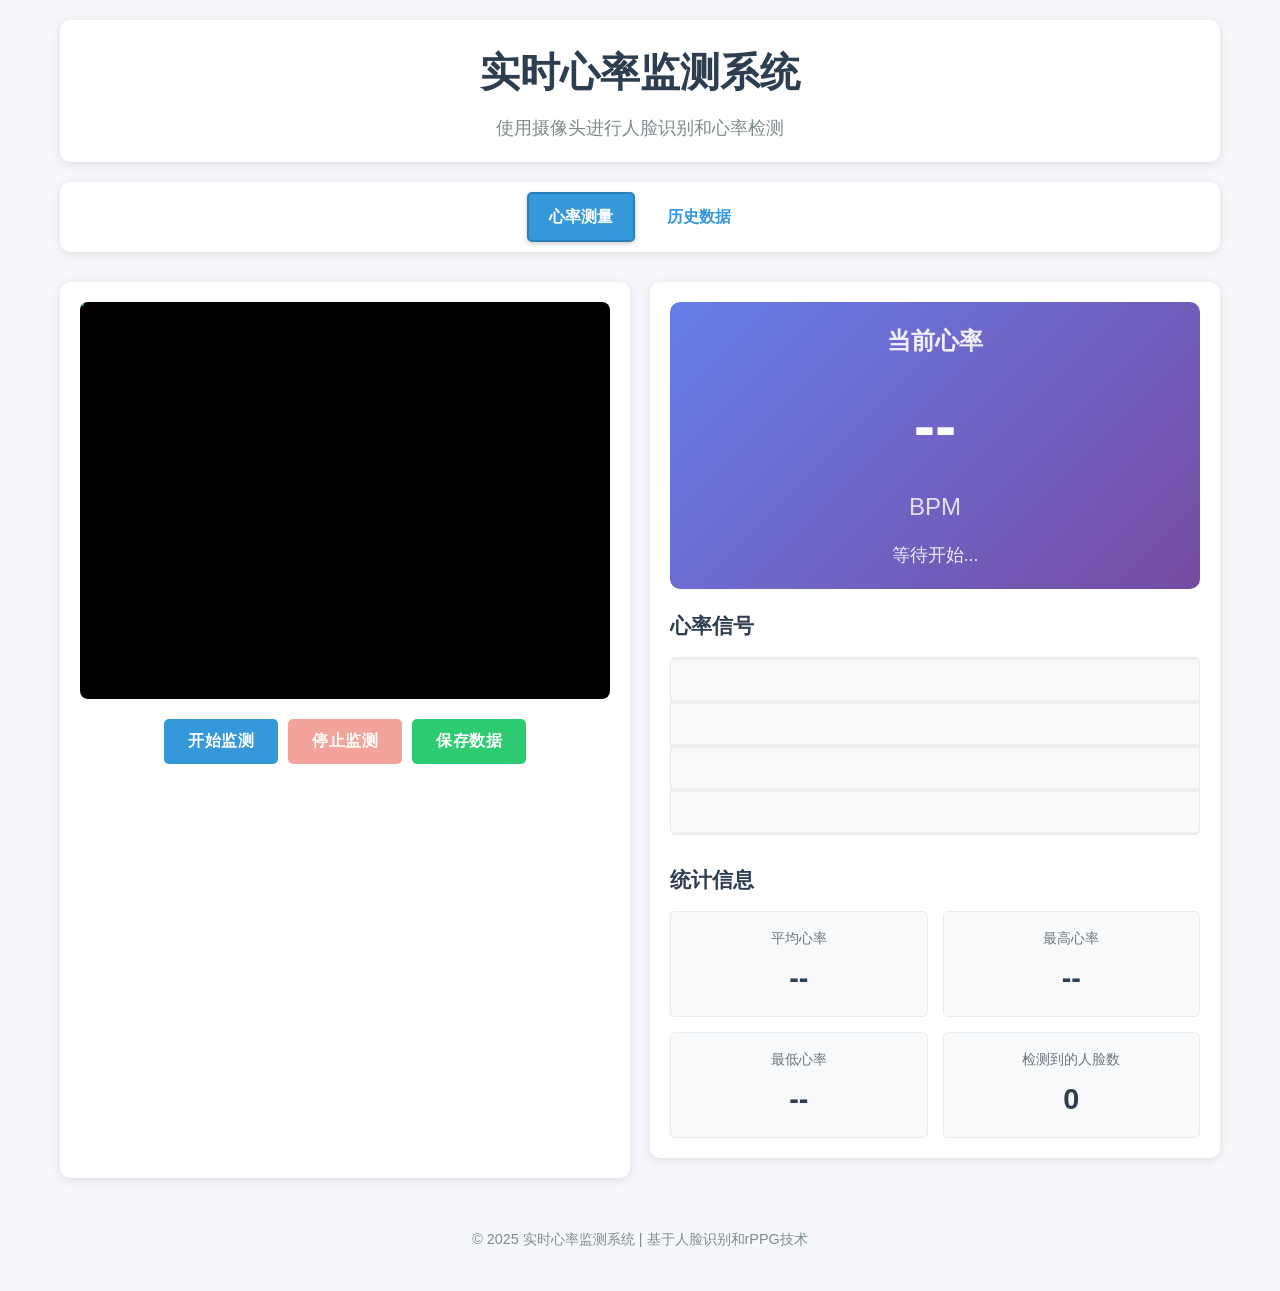
==== frontend/index.html @ 2ba1f912 "first commit" ====
<!DOCTYPE html>
<html lang="zh-CN">
<head>
    <meta charset="UTF-8">
    <meta name="viewport" content="width=device-width, initial-scale=1.0">
    <title>实时心率监测系统</title>
    <link rel="stylesheet" href="css/styles.css">
</head>
<body>
    <div class="container">
        <header>
            <h1>实时心率监测系统</h1>
            <p>使用摄像头进行人脸识别和心率检测</p>
        </header>

        <nav class="nav">
            <a href="index.html" class="nav-link active">心率测量</a>
            <a href="history.html" class="nav-link">历史数据</a>
        </nav>

        <main>
            <div class="camera-section">
                <div class="camera-container">
                    <video id="video" autoplay playsinline></video>
                    <canvas id="canvas" style="display: none;"></canvas>
                    <div class="overlay">
                        <div id="face-detection" class="face-detection"></div>
                    </div>
                </div>
                <div class="controls">
                    <button id="start-btn" class="btn btn-primary">开始监测</button>
                    <button id="stop-btn" class="btn btn-secondary" disabled>停止监测</button>
                    <button id="save-btn" class="btn btn-success">保存数据</button>
                </div>
            </div>

            <div class="results-section">
                <div class="heart-rate-display">
                    <h2>当前心率</h2>
                    <div id="heart-rate" class="heart-rate">--</div>
                    <div id="heart-rate-unit" class="heart-rate-unit">BPM</div>
                    <div id="status" class="status">等待开始...</div>
                </div>

                <div class="signal-section">
                    <h3>心率信号</h3>
                    <canvas id="signal-chart" width="300" height="100"></canvas>
                </div>

                <div class="stats-section">
                    <h3>统计信息</h3>
                    <div class="stats-grid">
                        <div class="stat-item">
                            <span class="stat-label">平均心率</span>
                            <span id="avg-hr" class="stat-value">--</span>
                        </div>
                        <div class="stat-item">
                            <span class="stat-label">最高心率</span>
                            <span id="max-hr" class="stat-value">--</span>
                        </div>
                        <div class="stat-item">
                            <span class="stat-label">最低心率</span>
                            <span id="min-hr" class="stat-value">--</span>
                        </div>
                        <div class="stat-item">
                            <span class="stat-label">检测到的人脸数</span>
                            <span id="face-count" class="stat-value">0</span>
                        </div>
                    </div>
                </div>
            </div>


        </main>

        <footer>
            <p>&copy; 2025 实时心率监测系统 | 基于人脸识别和rPPG技术</p>
        </footer>
    </div>

    <!-- JavaScript Files -->
    <script src="js/camera.js"></script>
    <script src="js/websocket.js"></script>
    <script src="js/ui.js"></script>
    <script src="js/app.js"></script>
</body>
</html>
---- frontend/css/styles.css ----
/* Reset and base styles */
* {
    margin: 0;
    padding: 0;
    box-sizing: border-box;
}

body {
    font-family: 'Segoe UI', Tahoma, Geneva, Verdana, sans-serif;
    background-color: #f5f7fa;
    color: #333;
    line-height: 1.6;
}

.container {
    max-width: 1200px;
    margin: 0 auto;
    padding: 20px;
}

/* Header styles */
header {
    text-align: center;
    margin-bottom: 20px;
    padding: 20px;
    background-color: #ffffff;
    border-radius: 10px;
    box-shadow: 0 2px 10px rgba(0, 0, 0, 0.1);
}

/* Navigation styles */
.nav {
    display: flex;
    justify-content: center;
    gap: 10px;
    margin-bottom: 30px;
    background-color: #ffffff;
    padding: 10px;
    border-radius: 10px;
    box-shadow: 0 2px 10px rgba(0, 0, 0, 0.1);
}

.nav-link {
    display: inline-block;
    padding: 10px 20px;
    text-decoration: none;
    color: #3498db;
    border-radius: 5px;
    font-weight: 600;
    transition: all 0.3s ease;
    border: 2px solid transparent;
}

.nav-link:hover {
    background-color: #f0f8ff;
    transform: translateY(-2px);
    box-shadow: 0 4px 8px rgba(0, 0, 0, 0.1);
}

.nav-link.active {
    background-color: #3498db;
    color: white;
    border-color: #2980b9;
    box-shadow: 0 2px 5px rgba(0, 0, 0, 0.2);
}

header h1 {
    color: #2c3e50;
    font-size: 2.5em;
    margin-bottom: 10px;
}

header p {
    color: #7f8c8d;
    font-size: 1.1em;
}

/* Main layout */
main {
    display: grid;
    grid-template-columns: 1fr;
    gap: 20px;
}

@media (min-width: 768px) {
    main {
        grid-template-columns: 1fr 1fr;
    }
    
    .camera-section {
        grid-row: 1 / 3;
    }
}

/* Camera section */
.camera-section {
    background-color: #ffffff;
    border-radius: 10px;
    padding: 20px;
    box-shadow: 0 2px 10px rgba(0, 0, 0, 0.1);
}

.camera-container {
    position: relative;
    width: 100%;
    padding-top: 75%; /* 4:3 Aspect Ratio */
    margin-bottom: 20px;
    overflow: hidden;
    border-radius: 8px;
    background-color: #000;
}

#video {
    position: absolute;
    top: 0;
    left: 0;
    width: 100%;
    height: 100%;
    object-fit: cover;
}

.overlay {
    position: absolute;
    top: 0;
    left: 0;
    width: 100%;
    height: 100%;
    pointer-events: none;
}

.face-detection {
    position: absolute;
    border: 2px solid #2ecc71;
    border-radius: 4px;
    transition: all 0.3s ease;
}

.controls {
    display: flex;
    gap: 10px;
    justify-content: center;
    flex-wrap: wrap;
}

/* Button styles */
.btn {
    padding: 12px 24px;
    border: none;
    border-radius: 5px;
    font-size: 1em;
    font-weight: 600;
    cursor: pointer;
    transition: all 0.3s ease;
    text-transform: uppercase;
    letter-spacing: 0.5px;
}

.btn:hover {
    transform: translateY(-2px);
    box-shadow: 0 4px 8px rgba(0, 0, 0, 0.2);
}

.btn:disabled {
    opacity: 0.5;
    cursor: not-allowed;
    transform: none;
    box-shadow: none;
}

.btn-primary {
    background-color: #3498db;
    color: white;
}

.btn-primary:hover:not(:disabled) {
    background-color: #2980b9;
}

.btn-secondary {
    background-color: #e74c3c;
    color: white;
}

.btn-secondary:hover:not(:disabled) {
    background-color: #c0392b;
}

.btn-success {
    background-color: #2ecc71;
    color: white;
}

.btn-success:hover:not(:disabled) {
    background-color: #27ae60;
}

/* Results section */
.results-section {
    background-color: #ffffff;
    border-radius: 10px;
    padding: 20px;
    box-shadow: 0 2px 10px rgba(0, 0, 0, 0.1);
}

/* Heart rate display */
.heart-rate-display {
    text-align: center;
    margin-bottom: 20px;
    padding: 20px;
    background: linear-gradient(135deg, #667eea 0%, #764ba2 100%);
    border-radius: 10px;
    color: white;
}

.heart-rate-display h2 {
    font-size: 1.5em;
    margin-bottom: 15px;
    opacity: 0.9;
}

.heart-rate {
    font-size: 4em;
    font-weight: bold;
    margin-bottom: 10px;
    animation: pulse 1s ease-in-out infinite;
}

@keyframes pulse {
    0%, 100% {
        transform: scale(1);
    }
    50% {
        transform: scale(1.05);
    }
}

.heart-rate-unit {
    font-size: 1.5em;
    margin-bottom: 15px;
    opacity: 0.8;
}

.status {
    font-size: 1.1em;
    opacity: 0.9;
}

/* Signal section */
.signal-section {
    margin-bottom: 20px;
}

.signal-section h3 {
    color: #2c3e50;
    margin-bottom: 15px;
    font-size: 1.3em;
}

#signal-chart {
    width: 100%;
    height: auto;
    background-color: #f8f9fa;
    border-radius: 5px;
    border: 1px solid #e9ecef;
}

/* Stats section */
.stats-section h3 {
    color: #2c3e50;
    margin-bottom: 15px;
    font-size: 1.3em;
}

.stats-grid {
    display: grid;
    grid-template-columns: 1fr 1fr;
    gap: 15px;
}

.stat-item {
    background-color: #f8f9fa;
    padding: 15px;
    border-radius: 5px;
    text-align: center;
    border: 1px solid #e9ecef;
    transition: all 0.3s ease;
}

.stat-item:hover {
    transform: translateY(-2px);
    box-shadow: 0 4px 8px rgba(0, 0, 0, 0.1);
}

.stat-label {
    display: block;
    font-size: 0.9em;
    color: #6c757d;
    margin-bottom: 5px;
}

.stat-value {
    display: block;
    font-size: 1.8em;
    font-weight: bold;
    color: #2c3e50;
}

/* History section */
.history-section {
    background-color: #ffffff;
    border-radius: 10px;
    padding: 20px;
    box-shadow: 0 2px 10px rgba(0, 0, 0, 0.1);
    grid-column: 1 / -1;
}

.history-section h2 {
    color: #2c3e50;
    margin-bottom: 20px;
    font-size: 1.8em;
}

.history-list {
    max-height: 300px;
    overflow-y: auto;
    padding: 10px;
    background-color: #f8f9fa;
    border-radius: 5px;
    border: 1px solid #e9ecef;
}

.history-item {
    background-color: white;
    padding: 15px;
    margin-bottom: 10px;
    border-radius: 5px;
    box-shadow: 0 1px 3px rgba(0, 0, 0, 0.1);
    transition: all 0.3s ease;
}

.history-item:hover {
    transform: translateY(-1px);
    box-shadow: 0 3px 6px rgba(0, 0, 0, 0.15);
}

.history-item:last-child {
    margin-bottom: 0;
}

.history-item-content {
    display: flex;
    justify-content: space-between;
    align-items: center;
    flex-wrap: wrap;
    gap: 10px;
}

.history-item-heart-rate {
    font-size: 1.5em;
    font-weight: bold;
    color: #2c3e50;
    flex-shrink: 0;
}

.history-item-meta {
    display: flex;
    flex-direction: column;
    gap: 5px;
    font-size: 0.9em;
}

.history-item-time {
    color: #6c757d;
}

.history-item-device {
    color: #3498db;
    font-weight: 500;
}

/* Backward compatibility */
.history-time,
.history-hr {
    display: none;
}

/* Footer */
footer {
    text-align: center;
    margin-top: 30px;
    padding: 20px;
    color: #7f8c8d;
    font-size: 0.9em;
}

/* Loading spinner */
.loading {
    display: inline-block;
    width: 20px;
    height: 20px;
    border: 3px solid rgba(255,255,255,.3);
    border-radius: 50%;
    border-top-color: #fff;
    animation: spin 1s ease-in-out infinite;
}

@keyframes spin {
    to { transform: rotate(360deg); }
}

/* Responsive adjustments */
@media (max-width: 480px) {
    header h1 {
        font-size: 2em;
    }
    
    .heart-rate {
        font-size: 3em;
    }
    
    .controls {
        flex-direction: column;
    }
    
    .controls .btn {
        width: 100%;
    }
    
    .stats-grid {
        grid-template-columns: 1fr;
    }
}
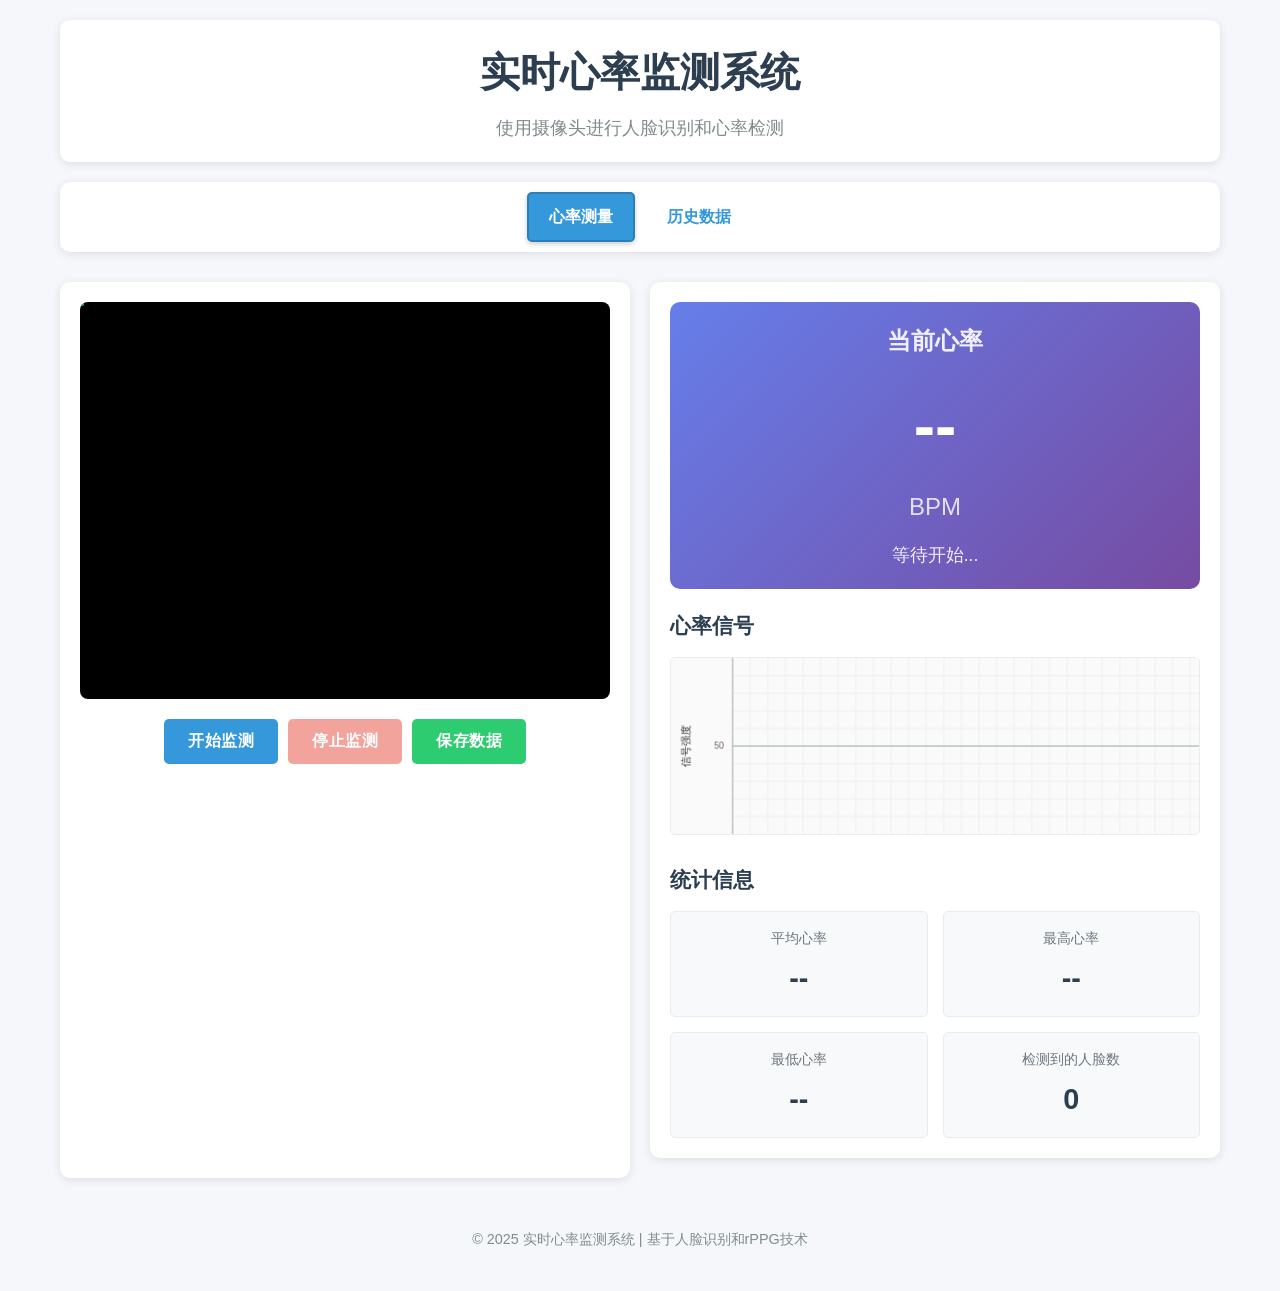
==== commit 319dfdb3: "修复历史数据时间显示问题，优化心率信号图表，添加ECG样式，修复numpy导入错误" ====
--- a/frontend/index.html
+++ b/frontend/index.html
@@ -44,7 +44,7 @@
 
                 <div class="signal-section">
                     <h3>心率信号</h3>
-                    <canvas id="signal-chart" width="300" height="100"></canvas>
+                    <canvas id="signal-chart" width="600" height="200"></canvas>
                 </div>
 
                 <div class="stats-section">
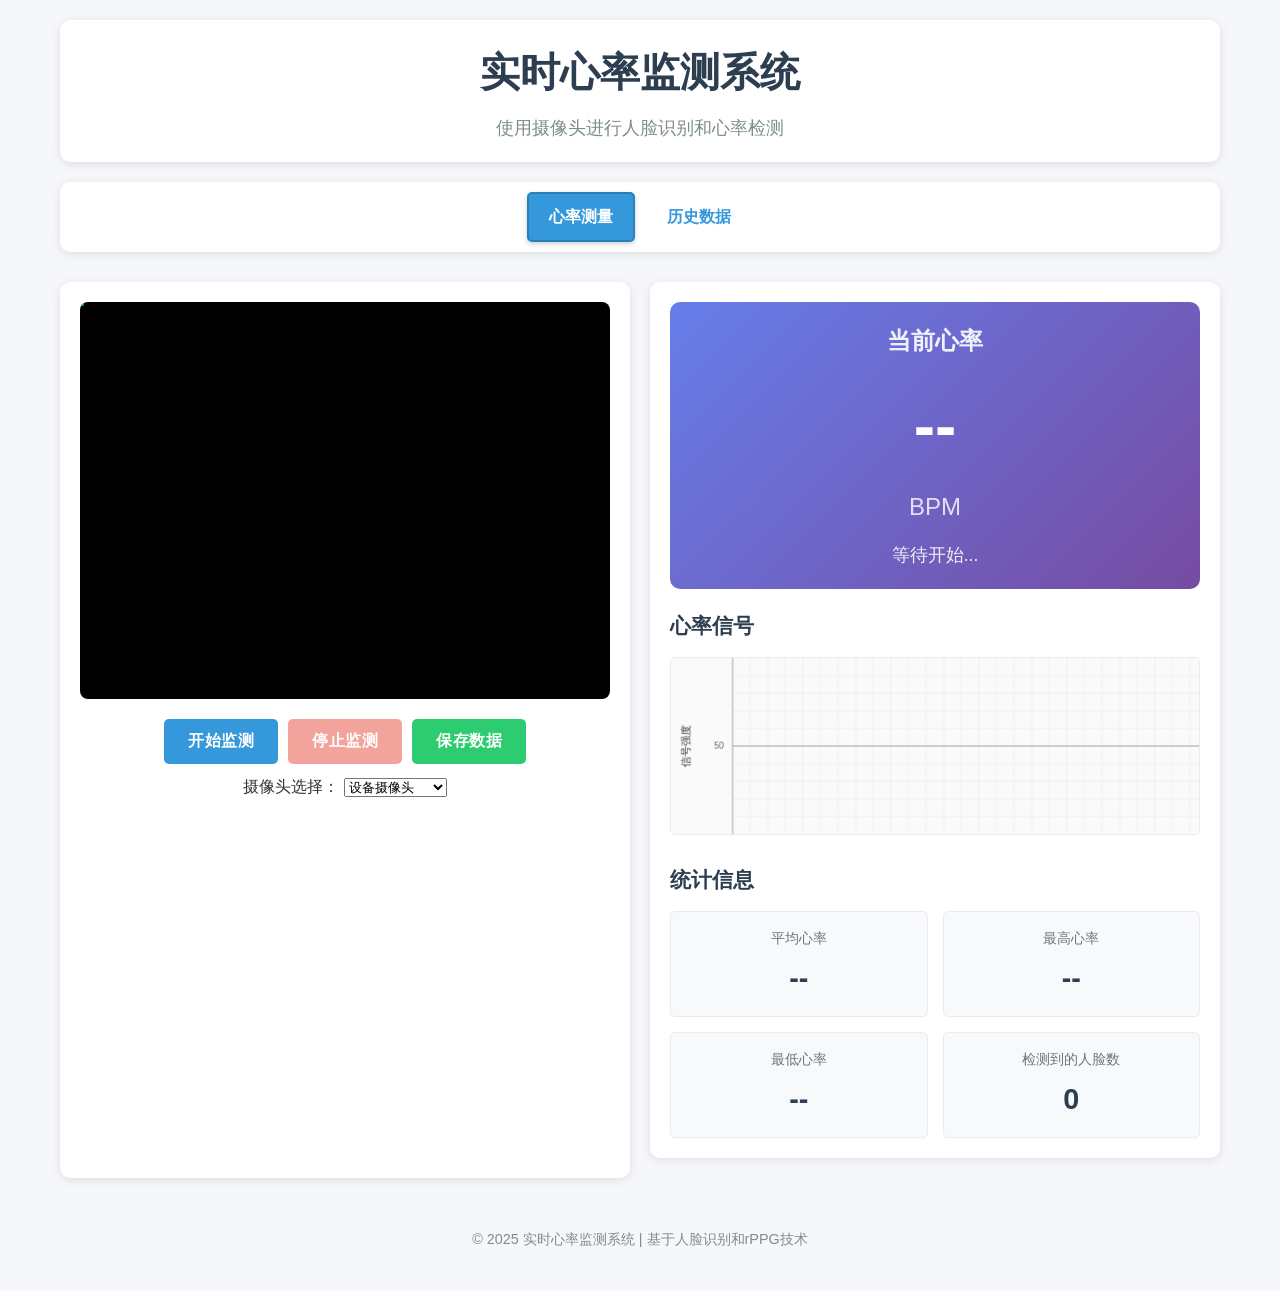
==== commit 0c95d5f9: "Enhance face detection for glasses with glare: added glare reduction, contrast enhancement, and mult" ====
--- a/frontend/index.html
+++ b/frontend/index.html
@@ -31,6 +31,14 @@
                     <button id="start-btn" class="btn btn-primary">开始监测</button>
                     <button id="stop-btn" class="btn btn-secondary" disabled>停止监测</button>
                     <button id="save-btn" class="btn btn-success">保存数据</button>
+                    <div class="camera-selector">
+                        <label for="camera-source">摄像头选择：</label>
+                        <select id="camera-source" class="select">
+                            <option value="device">设备摄像头</option>
+                            <option value="esp32">ESP32摄像头</option>
+                        </select>
+                        <input type="text" id="esp32-ip" placeholder="ESP32 IP地址" class="input" style="width: 150px; margin-left: 10px;">
+                    </div>
                 </div>
             </div>
 
--- a/frontend/css/styles.css
+++ b/frontend/css/styles.css
@@ -110,7 +110,7 @@
     background-color: #000;
 }
 
-#video {
+#video, #canvas {
     position: absolute;
     top: 0;
     left: 0;
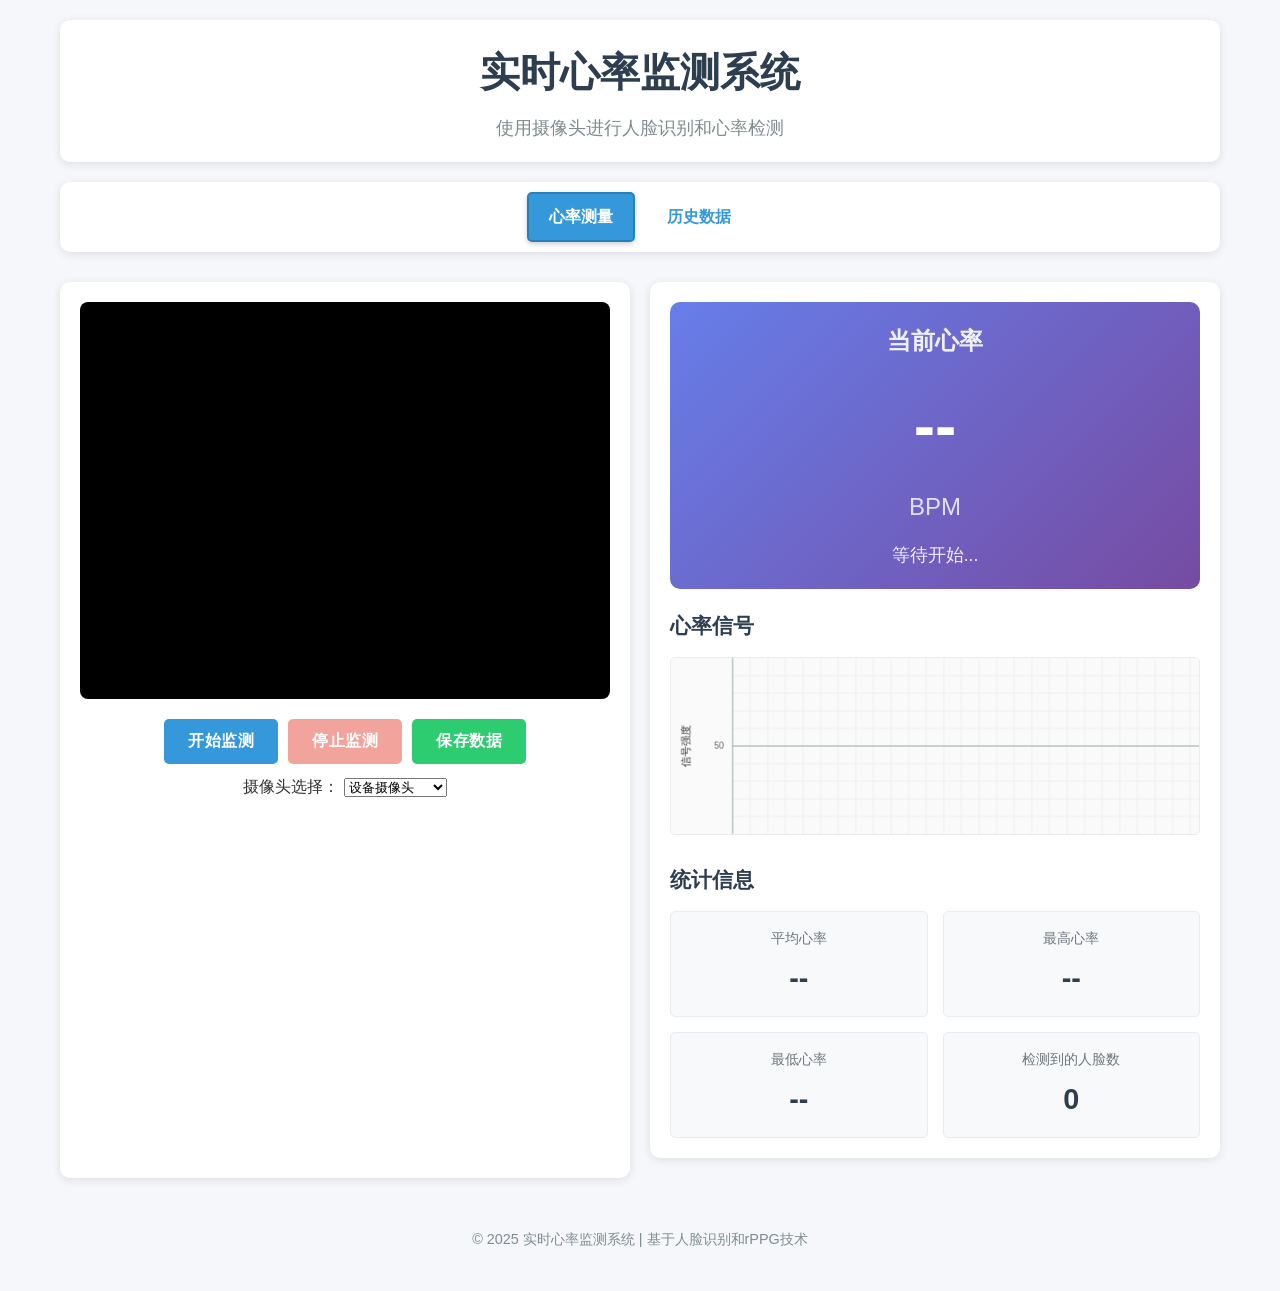
==== commit db4b65a7: "新增矩形框识别人脸功能 新增矩形框识别人脸功能" ====
--- a/frontend/index.html
+++ b/frontend/index.html
@@ -21,10 +21,9 @@
         <main>
             <div class="camera-section">
                 <div class="camera-container">
-                    <video id="video" autoplay playsinline></video>
-                    <canvas id="canvas" style="display: none;"></canvas>
-                    <div class="overlay">
-                        <div id="face-detection" class="face-detection"></div>
+                    <video id="video" autoplay playsinline style="position: absolute; top: 0; left: 0; width: 100%; height: 100%; object-fit: cover;"></video>
+                    <canvas id="canvas" width="1280" height="720" style="display: none;"></canvas>
+                    <div class="overlay" style="position: absolute; top: 0; left: 0; width: 100%; height: 100%; pointer-events: none;">
                     </div>
                 </div>
                 <div class="controls">
